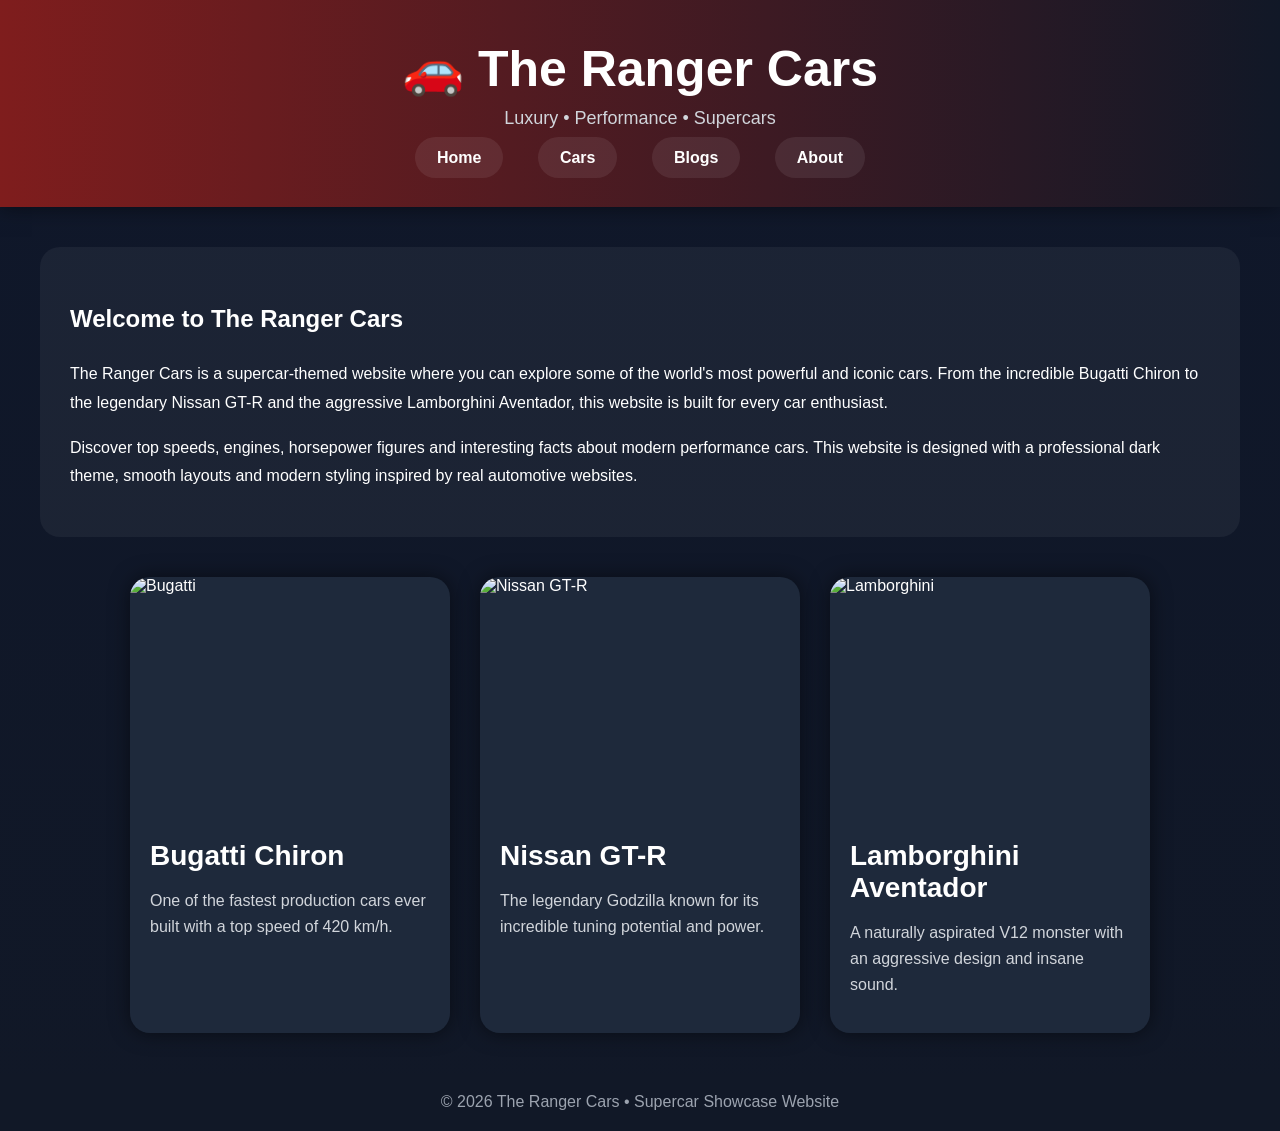
==== index.html @ c6b6e856 "Update index.html" ====
<!DOCTYPE html>
<html>
<head>
  <title>The Ranger Cars</title>
  <link rel="stylesheet" href="style.css">
</head>

<body>

<header>
  <h1>🚗 The Ranger Cars</h1>
  <p>Luxury • Performance • Supercars</p>

  <nav>
    <a href="index.html">Home</a>
    <a href="cars.html">Cars</a>
    <a href="blog.html">Blogs</a>
    <a href="about.html">About</a>
  </nav>
</header>

<section class="content">

  <h2>Welcome to The Ranger Cars</h2>

  <p>
    The Ranger Cars is a supercar-themed website where you can explore some of the
    world's most powerful and iconic cars. From the incredible Bugatti Chiron to the
    legendary Nissan GT-R and the aggressive Lamborghini Aventador, this website is
    built for every car enthusiast.
  </p>

  <p>
    Discover top speeds, engines, horsepower figures and interesting facts about
    modern performance cars. This website is designed with a professional dark theme,
    smooth layouts and modern styling inspired by real automotive websites.
  </p>

</section>

<section class="cars">

  <!-- BUGATTI -->
  <a href="bugatti.html" class="card">
    <img src="https://images.unsplash.com/photo-1544636331-e26879cd4d9b?q=80&w=1200&auto=format&fit=crop" alt="Bugatti">
    
    <div class="card-content">
      <h2>Bugatti Chiron</h2>
      <p>
        One of the fastest production cars ever built with a top speed of 420 km/h.
      </p>
    </div>
  </a>

  <!-- GTR -->
  <a href="gtr.html" class="card">
   <img src="https://images.unsplash.com/photo-1606664515524-ed2f786a0bd6?q=80&w=1200&auto=format&fit=crop" alt="Nissan GT-R">
    
    <div class="card-content">
      <h2>Nissan GT-R</h2>
      <p>
        The legendary Godzilla known for its incredible tuning potential and power.
      </p>
    </div>
  </a>

  <!-- LAMBO -->
  <a href="lamborghini.html" class="card">
    <img src="https://images.unsplash.com/photo-1511919884226-fd3cad34687c?q=80&w=1200&auto=format&fit=crop" alt="Lamborghini">
    
    <div class="card-content">
      <h2>Lamborghini Aventador</h2>
      <p>
        A naturally aspirated V12 monster with an aggressive design and insane sound.
      </p>
    </div>
  </a>

</section>

<footer>
  © 2026 The Ranger Cars • Supercar Showcase Website
</footer>

</body>
</html>
---- style.css ----
body {
  margin: 0;
  font-family: Arial, sans-serif;
  background: linear-gradient(to bottom, #0f172a, #111827);
  color: white;
}

/* HEADER */
header {
  text-align: center;
  padding: 40px 20px;
  background: linear-gradient(90deg, #7f1d1d, #111827);
  box-shadow: 0 0 20px rgba(0,0,0,0.5);
}

header h1 {
  font-size: 50px;
  margin: 0;
}

header p {
  font-size: 18px;
  margin-top: 10px;
  color: #d1d5db;
}

/* NAVBAR */
nav {
  margin-top: 20px;
}

nav a {
  text-decoration: none;
  color: white;
  margin: 0 15px;
  padding: 12px 22px;
  border-radius: 30px;
  background: rgba(255,255,255,0.08);
  backdrop-filter: blur(10px);
  transition: 0.3s;
  font-weight: bold;
}

nav a:hover {
  background: cyan;
  color: black;
  transform: scale(1.08);
}
/* MAIN CONTENT */
.content {
  margin: 40px;
  padding: 30px;
  background: rgba(255,255,255,0.05);
  border-radius: 20px;
  line-height: 1.8;
}

/* CAR SECTION */
.cars {
  display: flex;
  justify-content: center;
  flex-wrap: wrap;
  gap: 30px;
  margin: 40px;
}

/* CARDS */
.card {
  width: 320px;
  background: #1e293b;
  border-radius: 20px;
  overflow: hidden;
  text-decoration: none;
  color: white;
  transition: 0.4s;
  box-shadow: 0 0 20px rgba(0,0,0,0.5);
  display: flex;
  flex-direction: column;
}

.card:hover {
  transform: translateY(-10px) scale(1.02);
  box-shadow: 0 0 30px cyan;
}

.card img {
  width: 100%;
  height: 220px;
  object-fit: cover;
}

.card-content {
  padding: 20px;
}

.card-content h2 {
  font-size: 28px;
  margin-bottom: 10px;
}

.card-content p {
  color: #d1d5db;
  line-height: 1.6;
}.card {
  width: 320px;
  background: #1e293b;
  border-radius: 20px;
  overflow: hidden;
  text-decoration: none;
  color: white;
  transition: 0.4s;
  box-shadow: 0 0 20px rgba(0,0,0,0.5);
  display: flex;
  flex-direction: column;
}

.card:hover {
  transform: translateY(-10px) scale(1.02);
  box-shadow: 0 0 30px cyan;
}

.card img {
  width: 100%;
  height: 220px;
  object-fit: cover;
}

.card-content {
  padding: 20px;
}

.card-content h2 {
  font-size: 28px;
  margin-bottom: 10px;
}

.card-content p {
  color: #d1d5db;
  line-height: 1.6;
}
/* FOOTER */
footer {
  text-align: center;
  padding: 20px;
  margin-top: 40px;
  background: #111827;
  color: #9ca3af;
}
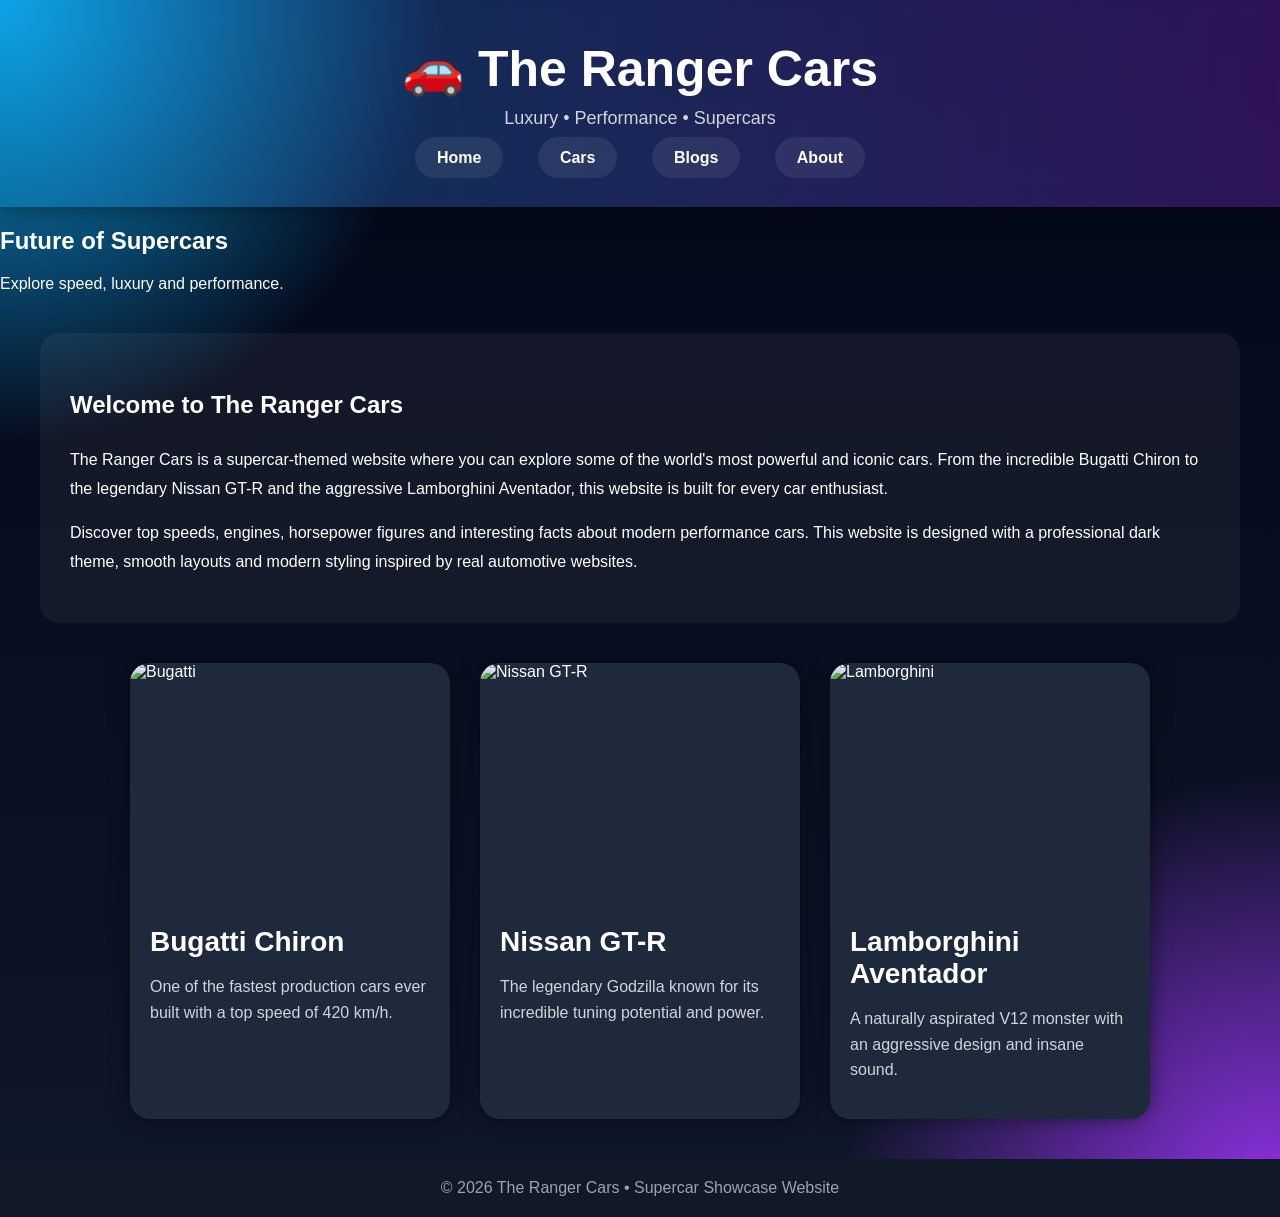
==== commit 491cddff: "Update index.html" ====
--- a/index.html
+++ b/index.html
@@ -18,7 +18,14 @@
     <a href="about.html">About</a>
   </nav>
 </header>
-
+  
+<section class="hero">
+  <h1>Future of Supercars</h1>
+  <p>
+    Explore speed, luxury and performance.
+  </p>
+</section>
+  
 <section class="content">
 
   <h2>Welcome to The Ranger Cars</h2>
--- a/style.css
+++ b/style.css
@@ -1,7 +1,10 @@
 body {
   margin: 0;
   font-family: Arial, sans-serif;
-  background: linear-gradient(to bottom, #0f172a, #111827);
+  background:
+    radial-gradient(circle at top left, #0ea5e9 0%, transparent 25%),
+    radial-gradient(circle at bottom right, #9333ea 0%, transparent 25%),
+    linear-gradient(to bottom, #020617, #0f172a);
   color: white;
 }
 
@@ -9,8 +12,9 @@
 header {
   text-align: center;
   padding: 40px 20px;
-  background: linear-gradient(90deg, #7f1d1d, #111827);
-  box-shadow: 0 0 20px rgba(0,0,0,0.5);
+  background: linear-gradient(90deg, rgba(14,165,233,0.3), rgba(147,51,234,0.3));
+  backdrop-filter: blur(12px);
+  box-shadow: 0 0 25px rgba(0,0,0,0.5);
 }
 
 header h1 {
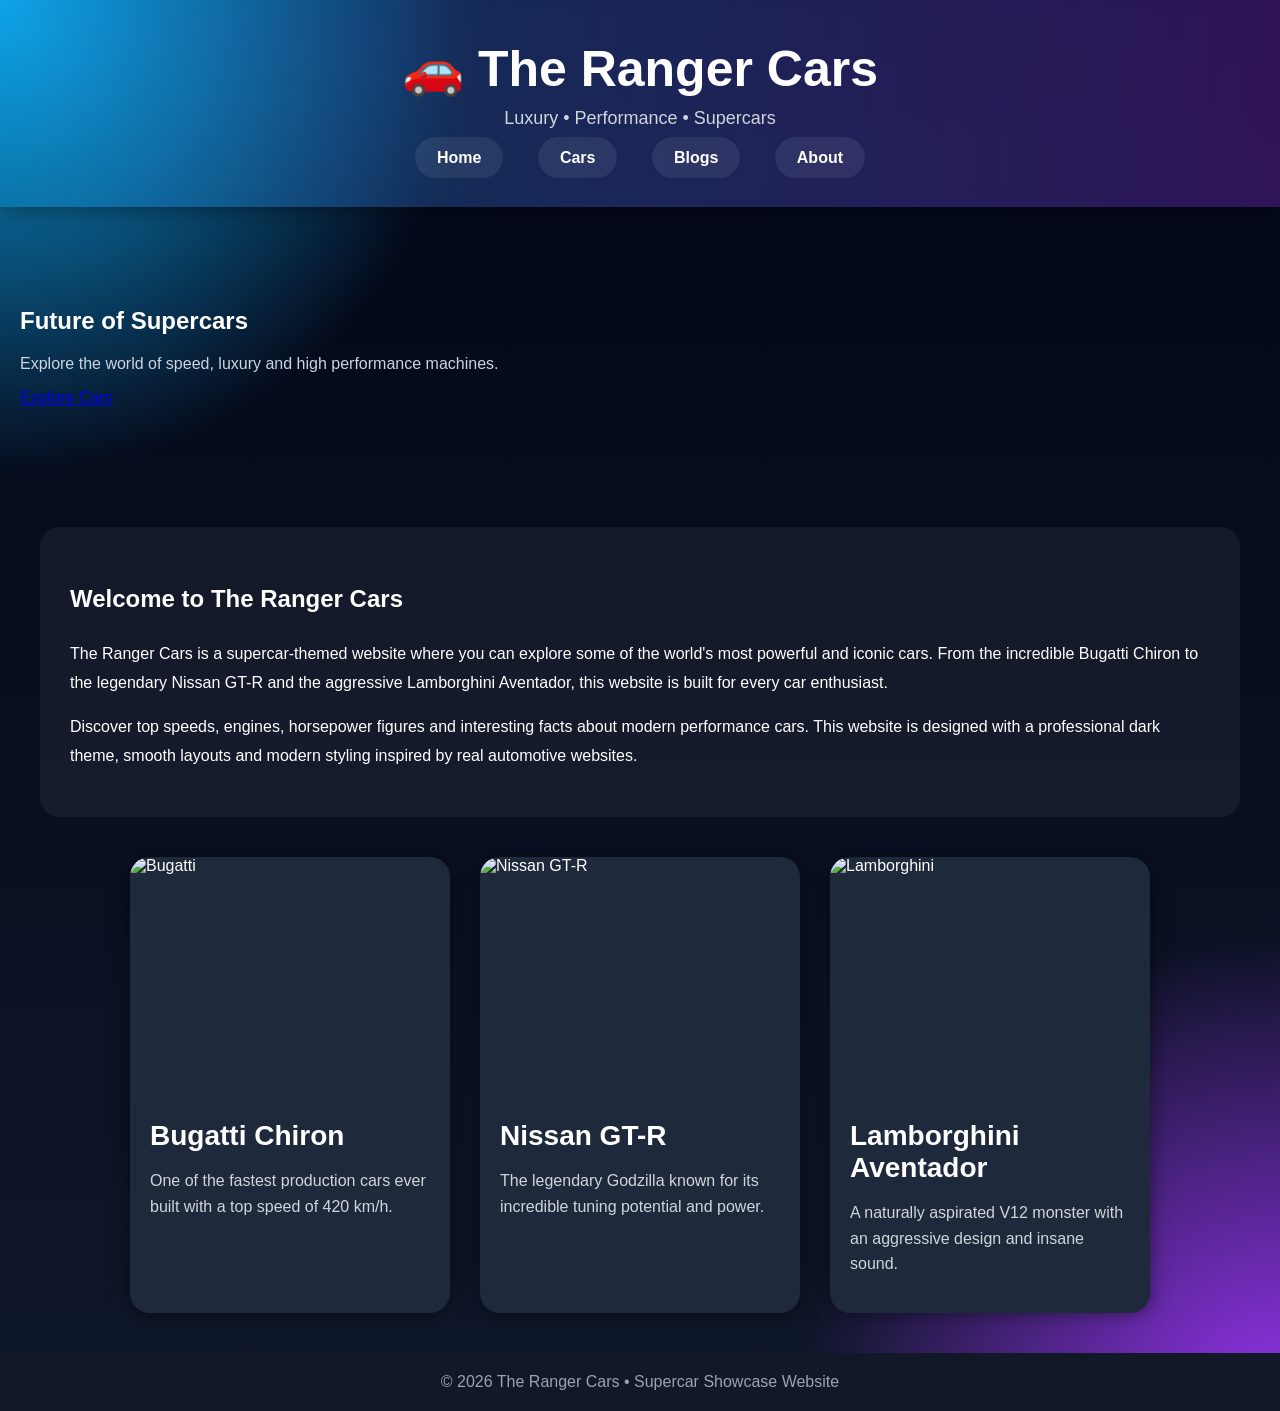
==== commit c24c5b63: "Update index.html" ====
--- a/index.html
+++ b/index.html
@@ -22,8 +22,11 @@
 <section class="hero">
   <h1>Future of Supercars</h1>
   <p>
-    Explore speed, luxury and performance.
+    Explore the world of speed, luxury and high performance machines.
   </p>
+  <a href="cars.html"
+    class="hero-btn">Explore Cars</a>
+  
 </section>
   
 <section class="content">
--- a/style.css
+++ b/style.css
@@ -28,6 +28,18 @@
   color: #d1d5db;
 }
 
+/*HERO SECTION*/
+.hero{
+  text-allign: cener;
+  padding: 80px 20px;
+}
+.hero h1{
+  font size: 60px;
+}
+.hero p {
+  font size: 20px;
+  color: #cbd5e1 ;
+}
 /* NAVBAR */
 nav {
   margin-top: 20px;
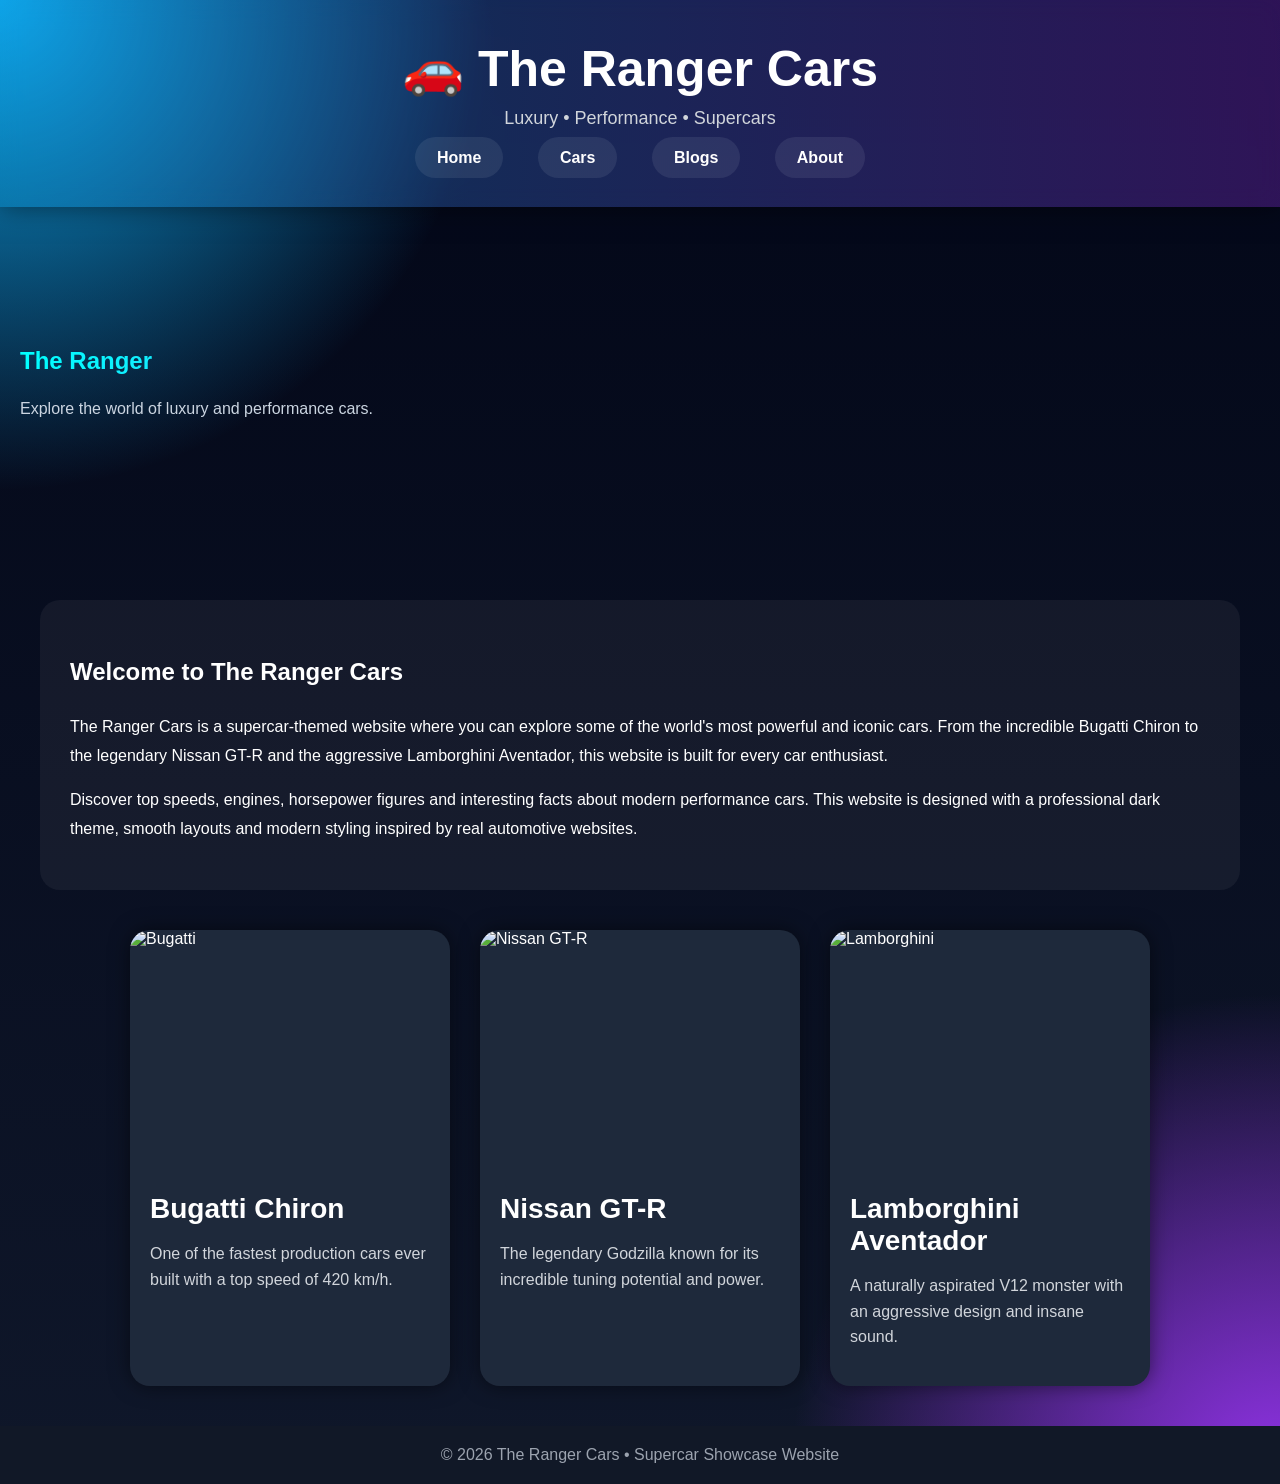
==== commit 0b438313: "Update index.html" ====
--- a/index.html
+++ b/index.html
@@ -20,13 +20,17 @@
 </header>
   
 <section class="hero">
-  <h1>Future of Supercars</h1>
-  <p>
-    Explore the world of speed, luxury and high performance machines.
-  </p>
-  <a href="cars.html"
-    class="hero-btn">Explore Cars</a>
-  
+
+  <div class="hero-overlay">
+
+    <h1>The Ranger</h1>
+
+    <p>
+      Explore the world of luxury and performance cars.
+    </p>
+
+  </div>
+
 </section>
   
 <section class="content">
--- a/style.css
+++ b/style.css
@@ -30,15 +30,40 @@
 
 /*HERO SECTION*/
 .hero{
-  text-allign: cener;
-  padding: 80px 20px;
+  text-allign: center;
+  padding: 120px 20px;
 }
 .hero h1{
-  font size: 60px;
+  font size: 70px;
+  margin-bottom: 20px;
+  background: linear-gradient(to right, cyan, #a855f7);
+  -webkit-background-clip: text;
+  -webkit-text-fill-color: transparent;
 }
+
 .hero p {
-  font size: 20px;
+  font size: 22px;
   color: #cbd5e1 ;
+  max width: 700px
+  margin: auto;
+  line-height: 1.8;
+}
+  /*HERO BUTTON*/
+  .hero-btn {
+    display: inline-block;
+    margin-top: 30px;
+    padding: 14px 28px;
+    border radius: 30px;
+    text decoration: none;
+    color: white;
+    background: linear-gradient(to
+right, cyan, #9333ea):
+transition: 0.3s;
+    font-weight;bolld:;
+  }
+.hero btn:hover{
+  transfor: scale(1.08);
+  box-shadow; 0 0 25px cyan;
 }
 /* NAVBAR */
 nav {
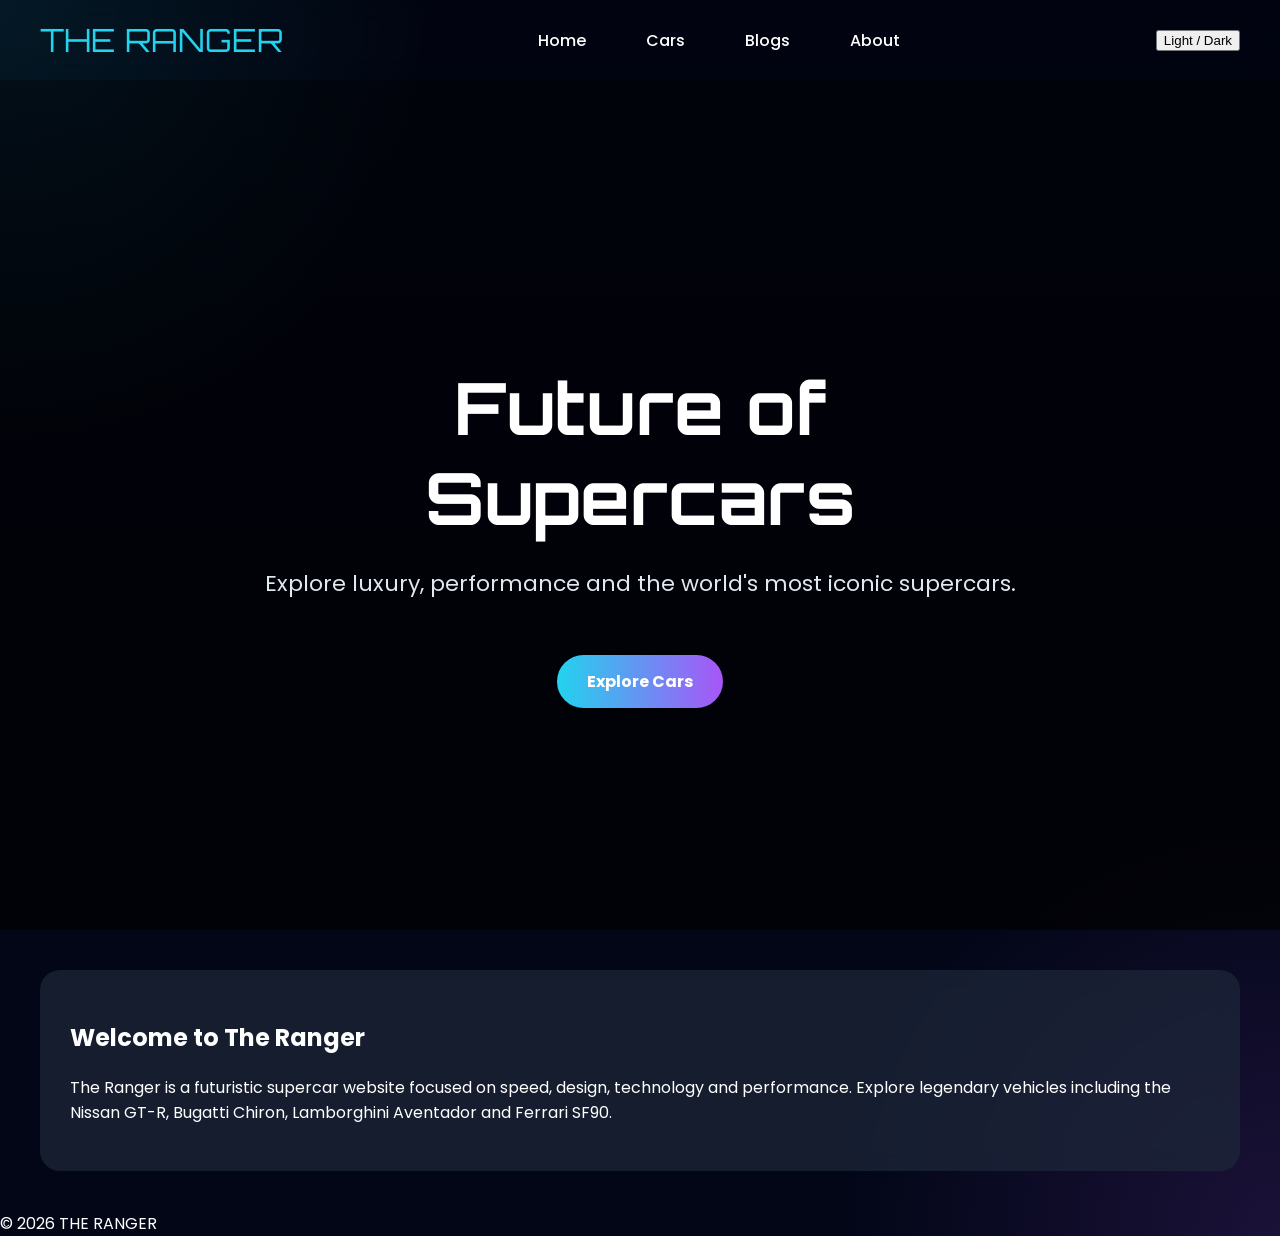
==== commit f078dc58: "Update index.html" ====
--- a/index.html
+++ b/index.html
@@ -1,15 +1,16 @@
 <!DOCTYPE html>
 <html>
+
 <head>
-  <title>The Ranger Cars</title>
+  <title>The Ranger</title>
   <link rel="stylesheet" href="style.css">
 </head>
 
 <body>
 
 <header>
-  <h1>🚗 The Ranger Cars</h1>
-  <p>Luxury • Performance • Supercars</p>
+
+  <div class="logo">THE RANGER</div>
 
   <nav>
     <a href="index.html">Home</a>
@@ -17,84 +18,52 @@
     <a href="blog.html">Blogs</a>
     <a href="about.html">About</a>
   </nav>
+
+  <button class="theme-btn" onclick="toggleTheme()">
+    Light / Dark
+  </button>
+
 </header>
-  
+
 <section class="hero">
 
-  <div class="hero-overlay">
+  <div class="hero-content">
 
-    <h1>The Ranger</h1>
+    <h1>Future of Supercars</h1>
 
     <p>
-      Explore the world of luxury and performance cars.
+      Explore luxury, performance and the world's most iconic supercars.
     </p>
+
+    <a href="cars.html" class="hero-btn">
+      Explore Cars
+    </a>
 
   </div>
 
 </section>
-  
+
 <section class="content">
 
-  <h2>Welcome to The Ranger Cars</h2>
+  <h2>Welcome to The Ranger</h2>
 
   <p>
-    The Ranger Cars is a supercar-themed website where you can explore some of the
-    world's most powerful and iconic cars. From the incredible Bugatti Chiron to the
-    legendary Nissan GT-R and the aggressive Lamborghini Aventador, this website is
-    built for every car enthusiast.
-  </p>
-
-  <p>
-    Discover top speeds, engines, horsepower figures and interesting facts about
-    modern performance cars. This website is designed with a professional dark theme,
-    smooth layouts and modern styling inspired by real automotive websites.
+    The Ranger is a futuristic supercar website focused on speed, design,
+    technology and performance. Explore legendary vehicles including the
+    Nissan GT-R, Bugatti Chiron, Lamborghini Aventador and Ferrari SF90.
   </p>
 
 </section>
 
-<section class="cars">
+<footer>
+  © 2026 THE RANGER
+</footer>
 
-  <!-- BUGATTI -->
-  <a href="bugatti.html" class="card">
-    <img src="https://images.unsplash.com/photo-1544636331-e26879cd4d9b?q=80&w=1200&auto=format&fit=crop" alt="Bugatti">
-    
-    <div class="card-content">
-      <h2>Bugatti Chiron</h2>
-      <p>
-        One of the fastest production cars ever built with a top speed of 420 km/h.
-      </p>
-    </div>
-  </a>
-
-  <!-- GTR -->
-  <a href="gtr.html" class="card">
-   <img src="https://images.unsplash.com/photo-1606664515524-ed2f786a0bd6?q=80&w=1200&auto=format&fit=crop" alt="Nissan GT-R">
-    
-    <div class="card-content">
-      <h2>Nissan GT-R</h2>
-      <p>
-        The legendary Godzilla known for its incredible tuning potential and power.
-      </p>
-    </div>
-  </a>
-
-  <!-- LAMBO -->
-  <a href="lamborghini.html" class="card">
-    <img src="https://images.unsplash.com/photo-1511919884226-fd3cad34687c?q=80&w=1200&auto=format&fit=crop" alt="Lamborghini">
-    
-    <div class="card-content">
-      <h2>Lamborghini Aventador</h2>
-      <p>
-        A naturally aspirated V12 monster with an aggressive design and insane sound.
-      </p>
-    </div>
-  </a>
-
-</section>
-
-<footer>
-  © 2026 The Ranger Cars • Supercar Showcase Website
-</footer>
+<script>
+function toggleTheme(){
+  document.body.classList.toggle("light-mode");
+}
+</script>
 
 </body>
 </html>
--- a/style.css
+++ b/style.css
@@ -1,189 +1,216 @@
-body {
-  margin: 0;
-  font-family: Arial, sans-serif;
+@import url('https://fonts.googleapis.com/css2?family=Orbitron:wght@500;700&family=Poppins:wght@300;400;500;600&display=swap');
+
+:root{
+  --bg: #020617;
+  --card: rgba(30,41,59,0.7);
+  --text: white;
+  --accent: #22d3ee;
+  --secondary: #a855f7;
+}
+
+.light-mode{
+  --bg: #f1f5f9;
+  --card: rgba(255,255,255,0.85);
+  --text: #111827;
+  --accent: #2563eb;
+  --secondary: #7c3aed;
+}
+
+body{
+  margin:0;
+  font-family:'Poppins',sans-serif;
   background:
-    radial-gradient(circle at top left, #0ea5e9 0%, transparent 25%),
-    radial-gradient(circle at bottom right, #9333ea 0%, transparent 25%),
-    linear-gradient(to bottom, #020617, #0f172a);
-  color: white;
+    radial-gradient(circle at top left, rgba(34,211,238,0.15), transparent 25%),
+    radial-gradient(circle at bottom right, rgba(168,85,247,0.15), transparent 25%),
+    var(--bg);
+  color:var(--text);
+  transition:0.4s;
 }
 
 /* HEADER */
-header {
-  text-align: center;
-  padding: 40px 20px;
-  background: linear-gradient(90deg, rgba(14,165,233,0.3), rgba(147,51,234,0.3));
-  backdrop-filter: blur(12px);
-  box-shadow: 0 0 25px rgba(0,0,0,0.5);
-}
-
-header h1 {
-  font-size: 50px;
-  margin: 0;
-}
-
-header p {
-  font-size: 18px;
-  margin-top: 10px;
-  color: #d1d5db;
-}
-
-/*HERO SECTION*/
+header{
+  display:flex;
+  justify-content:space-between;
+  align-items:center;
+  padding:20px 40px;
+  position:sticky;
+  top:0;
+  backdrop-filter:blur(12px);
+  background:rgba(0,0,0,0.3);
+  z-index:1000;
+}
+
+.logo{
+  font-family:'Orbitron',sans-serif;
+  font-size:32px;
+  color:var(--accent);
+}
+
+/* NAVBAR */
+nav a{
+  text-decoration:none;
+  color:var(--text);
+  margin:0 10px;
+  padding:10px 18px;
+  border-radius:25px;
+  transition:0.3s;
+  font-weight:500;
+}
+
+nav a:hover{
+  background:var(--accent);
+  color:black;
+}
+
+/* HERO SECTION */
 .hero{
-  text-allign: center;
-  padding: 120px 20px;
-}
+  height:90vh;
+  background-image:
+    linear-gradient(rgba(0,0,0,0.55), rgba(0,0,0,0.7)),
+    url('https://images.unsplash.com/photo-1492144534655-ae79c964c9d7?q=80&w=1600&auto=format&fit=crop');
+  background-size:cover;
+  background-position:center;
+  display:flex;
+  justify-content:center;
+  align-items:center;
+  text-align:center;
+  padding:20px;
+}
+
+.hero-content{
+  max-width:800px;
+}
+
 .hero h1{
-  font size: 70px;
-  margin-bottom: 20px;
-  background: linear-gradient(to right, cyan, #a855f7);
-  -webkit-background-clip: text;
-  -webkit-text-fill-color: transparent;
-}
-
-.hero p {
-  font size: 22px;
-  color: #cbd5e1 ;
-  max width: 700px
-  margin: auto;
-  line-height: 1.8;
-}
-  /*HERO BUTTON*/
-  .hero-btn {
-    display: inline-block;
-    margin-top: 30px;
-    padding: 14px 28px;
-    border radius: 30px;
-    text decoration: none;
-    color: white;
-    background: linear-gradient(to
-right, cyan, #9333ea):
-transition: 0.3s;
-    font-weight;bolld:;
-  }
-.hero btn:hover{
-  transfor: scale(1.08);
-  box-shadow; 0 0 25px cyan;
-}
-/* NAVBAR */
-nav {
-  margin-top: 20px;
-}
-
-nav a {
-  text-decoration: none;
-  color: white;
-  margin: 0 15px;
-  padding: 12px 22px;
-  border-radius: 30px;
-  background: rgba(255,255,255,0.08);
-  backdrop-filter: blur(10px);
-  transition: 0.3s;
-  font-weight: bold;
-}
-
-nav a:hover {
-  background: cyan;
-  color: black;
-  transform: scale(1.08);
-}
-/* MAIN CONTENT */
-.content {
-  margin: 40px;
-  padding: 30px;
-  background: rgba(255,255,255,0.05);
-  border-radius: 20px;
-  line-height: 1.8;
-}
-
-/* CAR SECTION */
-.cars {
-  display: flex;
-  justify-content: center;
-  flex-wrap: wrap;
-  gap: 30px;
-  margin: 40px;
-}
-
-/* CARDS */
-.card {
-  width: 320px;
-  background: #1e293b;
-  border-radius: 20px;
-  overflow: hidden;
-  text-decoration: none;
-  color: white;
-  transition: 0.4s;
-  box-shadow: 0 0 20px rgba(0,0,0,0.5);
-  display: flex;
-  flex-direction: column;
-}
-
-.card:hover {
-  transform: translateY(-10px) scale(1.02);
-  box-shadow: 0 0 30px cyan;
-}
-
-.card img {
-  width: 100%;
-  height: 220px;
-  object-fit: cover;
-}
-
-.card-content {
-  padding: 20px;
-}
-
-.card-content h2 {
-  font-size: 28px;
-  margin-bottom: 10px;
-}
-
-.card-content p {
-  color: #d1d5db;
-  line-height: 1.6;
-}.card {
-  width: 320px;
-  background: #1e293b;
-  border-radius: 20px;
-  overflow: hidden;
-  text-decoration: none;
-  color: white;
-  transition: 0.4s;
-  box-shadow: 0 0 20px rgba(0,0,0,0.5);
-  display: flex;
-  flex-direction: column;
-}
-
-.card:hover {
-  transform: translateY(-10px) scale(1.02);
-  box-shadow: 0 0 30px cyan;
-}
-
-.card img {
-  width: 100%;
-  height: 220px;
-  object-fit: cover;
-}
-
-.card-content {
-  padding: 20px;
-}
-
-.card-content h2 {
-  font-size: 28px;
-  margin-bottom: 10px;
-}
-
-.card-content p {
-  color: #d1d5db;
-  line-height: 1.6;
-}
-/* FOOTER */
-footer {
-  text-align: center;
-  padding: 20px;
-  margin-top: 40px;
-  background: #111827;
-  color: #9ca3af;
-}
+  font-size:72px;
+  margin-bottom:20px;
+  font-family:'Orbitron',sans-serif;
+}
+
+.hero p{
+  font-size:22px;
+  line-height:1.8;
+  color:#e2e8f0;
+}
+
+.hero-btn{
+  display:inline-block;
+  margin-top:30px;
+  padding:14px 30px;
+  border-radius:30px;
+  background:linear-gradient(to right,var(--accent),var(--secondary));
+  color:white;
+  text-decoration:none;
+  font-weight:bold;
+  transition:0.3s;
+}
+
+.hero-btn:hover{
+  transform:scale(1.08);
+  box-shadow:0 0 25px var(--accent);
+}
+
+/* SECTION */
+.section-title{
+  text-align:center;
+  font-size:40px;
+  margin-top:70px;
+  font-family:'Orbitron',sans-serif;
+}
+
+/* CARS */
+.cars{
+  display:flex;
+  justify-content:center;
+  flex-wrap:wrap;
+  gap:30px;
+  padding:40px;
+}
+
+.card{
+  width:320px;
+  background:var(--card);
+  border-radius:20px;
+  overflow:hidden;
+  text-decoration:none;
+  color:var(--text);
+  backdrop-filter:blur(12px);
+  border:1px solid rgba(255,255,255,0.08);
+  transition:0.4s;
+}
+
+.card:hover{
+  transform:translateY(-10px);
+  box-shadow:0 0 25px var(--accent);
+}
+
+.card img{
+  width:100%;
+  height:220px;
+  object-fit:cover;
+}
+
+.card-content{
+  padding:20px;
+}
+
+.card-content h2{
+  margin-top:0;
+  font-size:28px;
+}
+
+.card-content p{
+  color:#cbd5e1;
+  line-height:1.7;
+}
+
+/* CONTENT */
+.content{
+  margin:40px;
+  padding:30px;
+  background:var(--card);
+  border-radius:20px;
+  backdrop-filter:blur(12px);
+}
+
+/* BUTTON */
+#theme-toggle{
+  padding:10px 16px;
+  border:none;
+  border-radius:20px;
+  cursor:pointer;
+  font-weight:bold;
+  background:var(--accent);
+}
+
+/* MOBILE */
+@media(max-width:768px){
+
+  header{
+    flex-direction:column;
+    gap:20px;
+  }
+
+  .hero h1{
+    font-size:42px;
+  }
+
+  .hero p{
+    font-size:18px;
+  }
+
+  nav{
+    display:flex;
+    flex-wrap:wrap;
+    justify-content:center;
+  }
+
+  .cars{
+    padding:20px;
+  }
+
+  .card{
+    width:100%;
+    max-width:350px;
+  }
+}
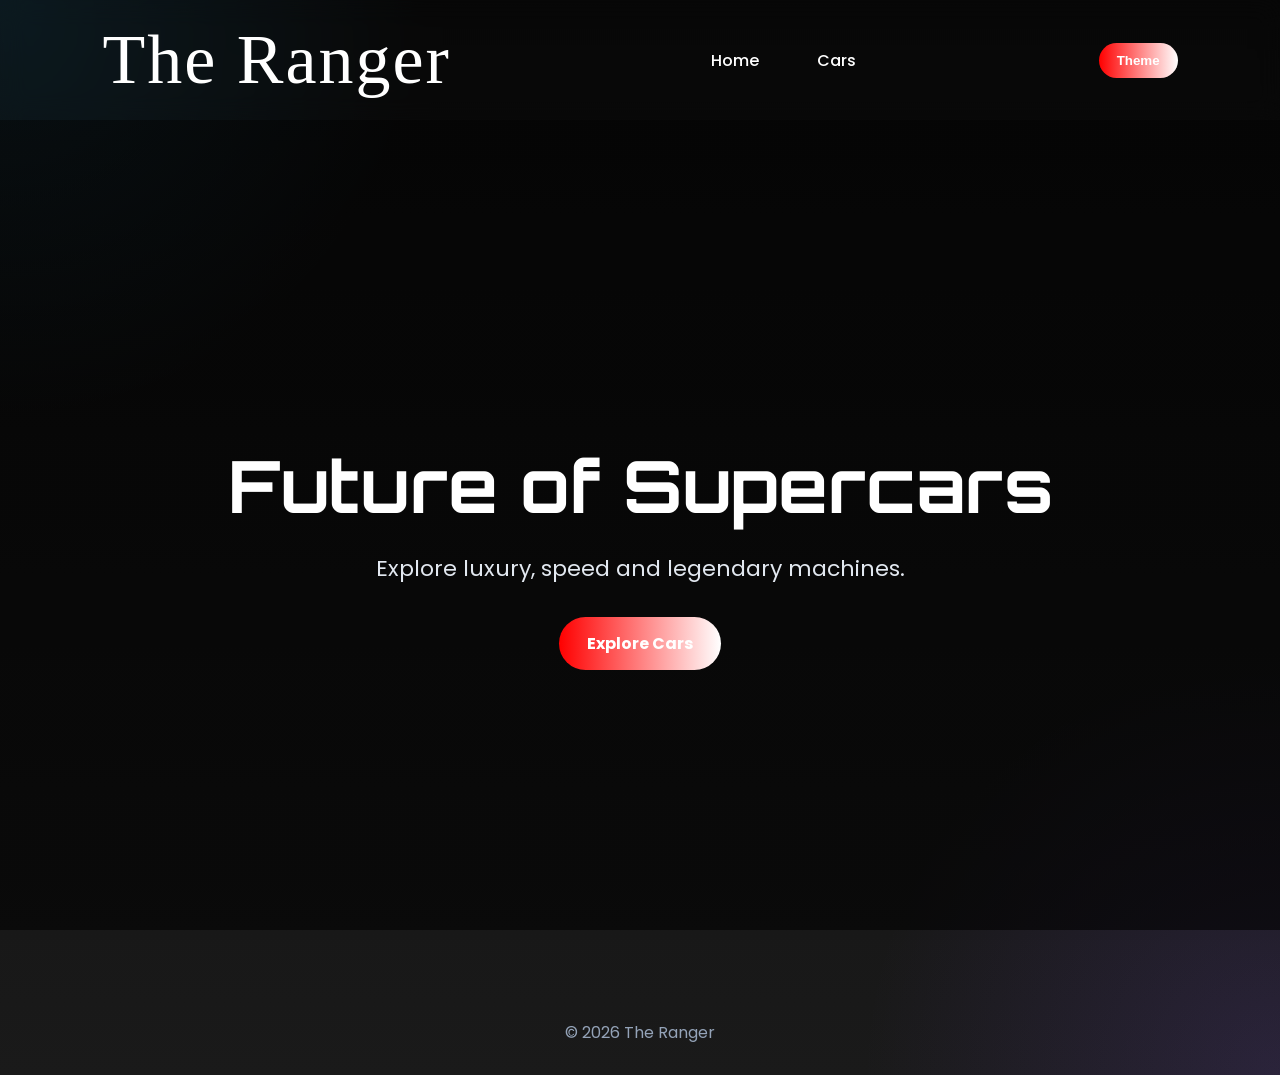
==== commit 872f8d6e: "Update index.html" ====
--- a/index.html
+++ b/index.html
@@ -1,69 +1,30 @@
 <!DOCTYPE html>
 <html>
-
 <head>
   <title>The Ranger</title>
   <link rel="stylesheet" href="style.css">
 </head>
-
 <body>
 
 <header>
-
-  <div class="logo">THE RANGER</div>
-
+  <div class="logo">The Ranger</div>
   <nav>
     <a href="index.html">Home</a>
     <a href="cars.html">Cars</a>
-    <a href="blog.html">Blogs</a>
-    <a href="about.html">About</a>
   </nav>
-
-  <button class="theme-btn" onclick="toggleTheme()">
-    Light / Dark
-  </button>
-
+  <button class="theme-btn" onclick="toggleTheme()">Theme</button>
 </header>
 
 <section class="hero">
-
   <div class="hero-content">
-
     <h1>Future of Supercars</h1>
-
-    <p>
-      Explore luxury, performance and the world's most iconic supercars.
-    </p>
-
-    <a href="cars.html" class="hero-btn">
-      Explore Cars
-    </a>
-
+    <p>Explore luxury, speed and legendary machines.</p>
+    <a href="cars.html" class="hero-btn">Explore Cars</a>
   </div>
-
 </section>
 
-<section class="content">
+<footer>© 2026 The Ranger</footer>
 
-  <h2>Welcome to The Ranger</h2>
-
-  <p>
-    The Ranger is a futuristic supercar website focused on speed, design,
-    technology and performance. Explore legendary vehicles including the
-    Nissan GT-R, Bugatti Chiron, Lamborghini Aventador and Ferrari SF90.
-  </p>
-
-</section>
-
-<footer>
-  © 2026 THE RANGER
-</footer>
-
-<script>
-function toggleTheme(){
-  document.body.classList.toggle("light-mode");
-}
-</script>
-
+<script src="script.js"></script>
 </body>
 </html>
--- a/style.css
+++ b/style.css
@@ -1,58 +1,65 @@
 @import url('https://fonts.googleapis.com/css2?family=Orbitron:wght@500;700&family=Poppins:wght@300;400;500;600&display=swap');
 
 :root{
-  --bg: #020617;
-  --card: rgba(30,41,59,0.7);
-  --text: white;
-  --accent: #22d3ee;
-  --secondary: #a855f7;
-}
-
+  --bg:#0b0b0b;
+  --bg2:#1a1a1a;
+  --card:#111;
+  --text:#ffffff;
+  --accent:#ff0000;
+  --accent2:#ffffff;
+}
+
+/* LIGHT MODE */
 .light-mode{
-  --bg: #f1f5f9;
-  --card: rgba(255,255,255,0.85);
-  --text: #111827;
-  --accent: #2563eb;
-  --secondary: #7c3aed;
+  --bg:#ffffff;
+  --bg2:#eaf2ff;
+  --card:#ffffff;
+  --text:#000000;
+  --accent:#2563eb;
+  --accent2:#ffffff;
+}
+*{
+  box-sizing:border-box;
 }
 
 body{
   margin:0;
   font-family:'Poppins',sans-serif;
   background:
-    radial-gradient(circle at top left, rgba(34,211,238,0.15), transparent 25%),
-    radial-gradient(circle at bottom right, rgba(168,85,247,0.15), transparent 25%),
-    var(--bg);
+  radial-gradient(circle at top left, rgba(56,189,248,0.15), transparent 25%),
+  radial-gradient(circle at bottom right, rgba(139,92,246,0.15), transparent 25%),
+  linear-gradient(to bottom,var(--bg),var(--bg2));
   color:var(--text);
   transition:0.4s;
 }
 
-/* HEADER */
+/* NAVBAR */
+
 header{
   display:flex;
   justify-content:space-between;
   align-items:center;
-  padding:20px 40px;
+  padding:20px 8%;
   position:sticky;
   top:0;
+  background:rgba(0,0,0,0.3);
   backdrop-filter:blur(12px);
-  background:rgba(0,0,0,0.3);
   z-index:1000;
 }
 
 .logo{
-  font-family:'Orbitron',sans-serif;
-  font-size:32px;
-  color:var(--accent);
-}
-
-/* NAVBAR */
+  font-family:'Brush Script MT', cursive;
+  font-size:70px;
+  color:white;
+  letter-spacing:2px;
+}
+
 nav a{
   text-decoration:none;
-  color:var(--text);
-  margin:0 10px;
+  color:white;
+  margin-left:18px;
   padding:10px 18px;
-  border-radius:25px;
+  border-radius:30px;
   transition:0.3s;
   font-weight:500;
 }
@@ -63,13 +70,10 @@
 }
 
 /* HERO SECTION */
+
 .hero{
+  position:relative;
   height:90vh;
-  background-image:
-    linear-gradient(rgba(0,0,0,0.55), rgba(0,0,0,0.7)),
-    url('https://images.unsplash.com/photo-1492144534655-ae79c964c9d7?q=80&w=1600&auto=format&fit=crop');
-  background-size:cover;
-  background-position:center;
   display:flex;
   justify-content:center;
   align-items:center;
@@ -77,32 +81,43 @@
   padding:20px;
 }
 
-.hero-content{
-  max-width:800px;
-}
-
-.hero h1{
+.hero::before{
+  content:'';
+  position:absolute;
+  inset:0;
+  background-image:
+  linear-gradient(rgba(0,0,0,0.6),rgba(0,0,0,0.6)),
+  url('https://images.unsplash.com/photo-1494905998402-395d579af36f?q=80&w=1600&auto=format&fit=crop');
+  background-size:cover;
+  background-position:center;
+  z-index:-1;
+}
+
+.hero-content h1{
   font-size:72px;
   margin-bottom:20px;
   font-family:'Orbitron',sans-serif;
-}
-
-.hero p{
+  color:white;
+}
+
+.hero-content p{
   font-size:22px;
-  line-height:1.8;
+  max-width:700px;
+  margin:auto;
   color:#e2e8f0;
+  line-height:1.7;
 }
 
 .hero-btn{
   display:inline-block;
   margin-top:30px;
-  padding:14px 30px;
+  padding:14px 28px;
   border-radius:30px;
-  background:linear-gradient(to right,var(--accent),var(--secondary));
-  color:white;
   text-decoration:none;
+  color:white;
+  background:linear-gradient(to right,var(--accent),var(--accent2));
+  transition:0.3s;
   font-weight:bold;
-  transition:0.3s;
 }
 
 .hero-btn:hover{
@@ -110,38 +125,39 @@
   box-shadow:0 0 25px var(--accent);
 }
 
-/* SECTION */
-.section-title{
-  text-align:center;
-  font-size:40px;
-  margin-top:70px;
-  font-family:'Orbitron',sans-serif;
-}
-
-/* CARS */
+/* CONTENT */
+
+.content{
+  margin:50px auto;
+  width:90%;
+  max-width:1200px;
+  line-height:1.9;
+}
+
+/* CAR SECTION */
+
 .cars{
   display:flex;
+  flex-wrap:wrap;
   justify-content:center;
-  flex-wrap:wrap;
   gap:30px;
-  padding:40px;
+  margin-top:40px;
 }
 
 .card{
   width:320px;
-  background:var(--card);
+  background:rgba(255,255,255,0.05);
+  border:1px solid rgba(255,255,255,0.08);
+  backdrop-filter:blur(10px);
   border-radius:20px;
   overflow:hidden;
   text-decoration:none;
-  color:var(--text);
-  backdrop-filter:blur(12px);
-  border:1px solid rgba(255,255,255,0.08);
+  color:white;
   transition:0.4s;
 }
 
 .card:hover{
-  transform:translateY(-10px);
-  box-shadow:0 0 25px var(--accent);
+  transform:translateY(-8px);
 }
 
 .card img{
@@ -164,53 +180,58 @@
   line-height:1.7;
 }
 
-/* CONTENT */
-.content{
-  margin:40px;
+/* ABOUT */
+
+.about-box{
+  background:rgba(255,255,255,0.05);
   padding:30px;
-  background:var(--card);
   border-radius:20px;
-  backdrop-filter:blur(12px);
+}
+
+/* FOOTER */
+
+footer{
+  text-align:center;
+  padding:30px;
+  margin-top:60px;
+  color:#94a3b8;
 }
 
 /* BUTTON */
-#theme-toggle{
-  padding:10px 16px;
+
+.theme-btn{
   border:none;
-  border-radius:20px;
+  padding:10px 18px;
+  border-radius:30px;
   cursor:pointer;
+  background:linear-gradient(to right,var(--accent),var(--accent2));
+  color:white;
   font-weight:bold;
-  background:var(--accent);
 }
 
 /* MOBILE */
-@media(max-width:768px){
-
-  header{
-    flex-direction:column;
-    gap:20px;
-  }
-
-  .hero h1{
-    font-size:42px;
-  }
-
-  .hero p{
-    font-size:18px;
-  }
-
-  nav{
-    display:flex;
-    flex-wrap:wrap;
-    justify-content:center;
-  }
-
-  .cars{
-    padding:20px;
-  }
-
-  .card{
-    width:100%;
-    max-width:350px;
-  }
-}
+
+@media (max-width:768px){
+
+header{
+  flex-direction:column;
+  gap:20px;
+}
+
+.hero-content h1{
+  font-size:46px;
+}
+
+.hero-content p{
+  font-size:18px;
+}
+
+nav{
+  display:flex;
+  flex-wrap:wrap;
+  justify-content:center;
+}
+
+nav a{
+  margin:6px;
+}
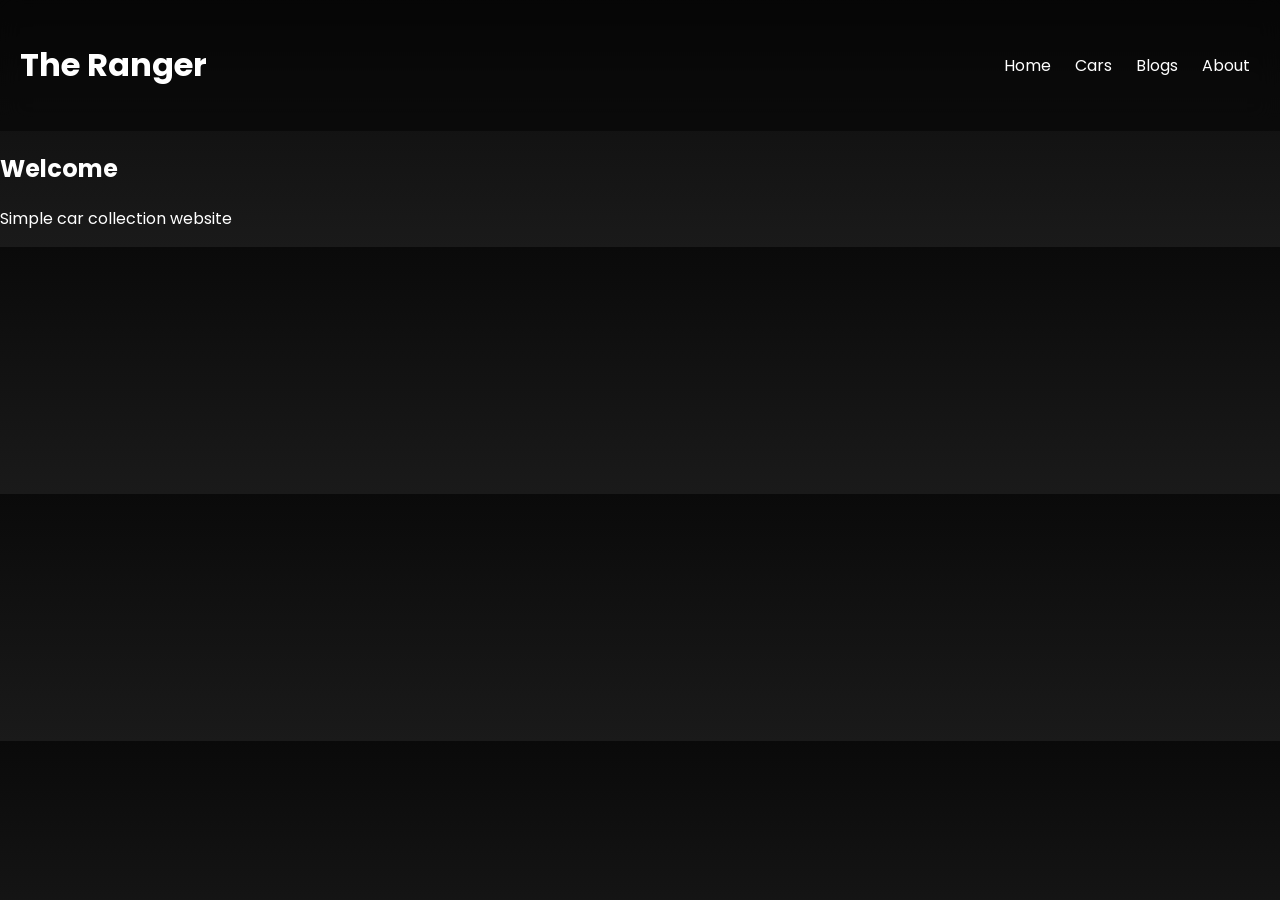
==== commit 621ab0ff: "Update index.html" ====
--- a/index.html
+++ b/index.html
@@ -4,27 +4,24 @@
   <title>The Ranger</title>
   <link rel="stylesheet" href="style.css">
 </head>
+
 <body>
 
 <header>
-  <div class="logo">The Ranger</div>
+  <h1>The Ranger</h1>
+
   <nav>
     <a href="index.html">Home</a>
     <a href="cars.html">Cars</a>
+    <a href="blog.html">Blogs</a>
+    <a href="about.html">About</a>
   </nav>
-  <button class="theme-btn" onclick="toggleTheme()">Theme</button>
 </header>
 
-<section class="hero">
-  <div class="hero-content">
-    <h1>Future of Supercars</h1>
-    <p>Explore luxury, speed and legendary machines.</p>
-    <a href="cars.html" class="hero-btn">Explore Cars</a>
-  </div>
+<section class="content">
+  <h2>Welcome</h2>
+  <p>Simple car collection website</p>
 </section>
 
-<footer>© 2026 The Ranger</footer>
-
-<script src="script.js"></script>
 </body>
 </html>
--- a/style.css
+++ b/style.css
@@ -1,237 +1,138 @@
-@import url('https://fonts.googleapis.com/css2?family=Orbitron:wght@500;700&family=Poppins:wght@300;400;500;600&display=swap');
+@import url('https://fonts.googleapis.com/css2?family=Orbitron:wght@500;700&family=Poppins:wght@300;400;600&display=swap');
 
 :root{
-  --bg:#0b0b0b;
+  --bg:#0a0a0a;
   --bg2:#1a1a1a;
   --card:#111;
-  --text:#ffffff;
+  --text:#fff;
   --accent:#ff0000;
-  --accent2:#ffffff;
 }
 
-/* LIGHT MODE */
 .light-mode{
   --bg:#ffffff;
   --bg2:#eaf2ff;
   --card:#ffffff;
-  --text:#000000;
+  --text:#000;
   --accent:#2563eb;
-  --accent2:#ffffff;
-}
-*{
-  box-sizing:border-box;
 }
 
 body{
   margin:0;
-  font-family:'Poppins',sans-serif;
-  background:
-  radial-gradient(circle at top left, rgba(56,189,248,0.15), transparent 25%),
-  radial-gradient(circle at bottom right, rgba(139,92,246,0.15), transparent 25%),
-  linear-gradient(to bottom,var(--bg),var(--bg2));
+  font-family:Poppins;
+  background:linear-gradient(var(--bg),var(--bg2));
   color:var(--text);
   transition:0.4s;
 }
 
-/* NAVBAR */
-
+/* HEADER */
 header{
   display:flex;
   justify-content:space-between;
   align-items:center;
-  padding:20px 8%;
+  padding:20px;
   position:sticky;
   top:0;
-  background:rgba(0,0,0,0.3);
   backdrop-filter:blur(12px);
-  z-index:1000;
+  background:rgba(0,0,0,0.4);
 }
 
 .logo{
-  font-family:'Brush Script MT', cursive;
-  font-size:70px;
-  color:white;
-  letter-spacing:2px;
+  font-family:Orbitron;
+  font-size:50px;
+  color:var(--text);
 }
 
 nav a{
+  color:var(--text);
+  margin:10px;
   text-decoration:none;
-  color:white;
-  margin-left:18px;
-  padding:10px 18px;
-  border-radius:30px;
-  transition:0.3s;
-  font-weight:500;
 }
 
 nav a:hover{
-  background:var(--accent);
-  color:black;
+  color:var(--accent);
 }
 
-/* HERO SECTION */
-
+/* HERO */
 .hero{
-  position:relative;
   height:90vh;
   display:flex;
   justify-content:center;
   align-items:center;
   text-align:center;
-  padding:20px;
+  background:url('https://images.unsplash.com/photo-1494905998402-395d579af36f') center/cover;
+  position:relative;
 }
 
 .hero::before{
   content:'';
   position:absolute;
   inset:0;
-  background-image:
-  linear-gradient(rgba(0,0,0,0.6),rgba(0,0,0,0.6)),
-  url('https://images.unsplash.com/photo-1494905998402-395d579af36f?q=80&w=1600&auto=format&fit=crop');
-  background-size:cover;
-  background-position:center;
-  z-index:-1;
+  background:rgba(0,0,0,0.6);
 }
 
-.hero-content h1{
-  font-size:72px;
-  margin-bottom:20px;
-  font-family:'Orbitron',sans-serif;
-  color:white;
+.hero-content{
+  position:relative;
 }
 
-.hero-content p{
-  font-size:22px;
-  max-width:700px;
-  margin:auto;
-  color:#e2e8f0;
-  line-height:1.7;
+.hero h1{
+  font-size:60px;
+  font-family:Orbitron;
 }
 
 .hero-btn{
-  display:inline-block;
-  margin-top:30px;
-  padding:14px 28px;
+  padding:12px 25px;
+  background:var(--accent);
+  color:#fff;
   border-radius:30px;
   text-decoration:none;
-  color:white;
-  background:linear-gradient(to right,var(--accent),var(--accent2));
-  transition:0.3s;
-  font-weight:bold;
 }
 
-.hero-btn:hover{
-  transform:scale(1.08);
-  box-shadow:0 0 25px var(--accent);
-}
-
-/* CONTENT */
-
-.content{
-  margin:50px auto;
-  width:90%;
-  max-width:1200px;
-  line-height:1.9;
-}
-
-/* CAR SECTION */
-
+/* CARS */
 .cars{
   display:flex;
   flex-wrap:wrap;
   justify-content:center;
-  gap:30px;
-  margin-top:40px;
+  gap:20px;
+  padding:40px;
 }
 
 .card{
-  width:320px;
-  background:rgba(255,255,255,0.05);
-  border:1px solid rgba(255,255,255,0.08);
-  backdrop-filter:blur(10px);
-  border-radius:20px;
+  width:250px;
+  background:var(--card);
+  border-radius:15px;
   overflow:hidden;
-  text-decoration:none;
-  color:white;
-  transition:0.4s;
+  cursor:pointer;
+  transition:0.3s;
 }
 
 .card:hover{
-  transform:translateY(-8px);
+  transform:scale(1.05);
 }
 
 .card img{
   width:100%;
-  height:220px;
+  height:160px;
   object-fit:cover;
 }
 
-.card-content{
-  padding:20px;
-}
-
-.card-content h2{
-  margin-top:0;
-  font-size:28px;
-}
-
-.card-content p{
-  color:#cbd5e1;
-  line-height:1.7;
-}
-
-/* ABOUT */
-
-.about-box{
+/* INFO BOX */
+.info-box{
+  padding:30px;
+  text-align:center;
   background:rgba(255,255,255,0.05);
-  padding:30px;
+  margin:30px;
   border-radius:20px;
 }
 
-/* FOOTER */
+.theme-btn{
+  background:var(--accent);
+  border:none;
+  padding:10px 15px;
+  color:#fff;
+  border-radius:20px;
+}
 
 footer{
   text-align:center;
-  padding:30px;
-  margin-top:60px;
-  color:#94a3b8;
+  padding:20px;
 }
-
-/* BUTTON */
-
-.theme-btn{
-  border:none;
-  padding:10px 18px;
-  border-radius:30px;
-  cursor:pointer;
-  background:linear-gradient(to right,var(--accent),var(--accent2));
-  color:white;
-  font-weight:bold;
-}
-
-/* MOBILE */
-
-@media (max-width:768px){
-
-header{
-  flex-direction:column;
-  gap:20px;
-}
-
-.hero-content h1{
-  font-size:46px;
-}
-
-.hero-content p{
-  font-size:18px;
-}
-
-nav{
-  display:flex;
-  flex-wrap:wrap;
-  justify-content:center;
-}
-
-nav a{
-  margin:6px;
-}
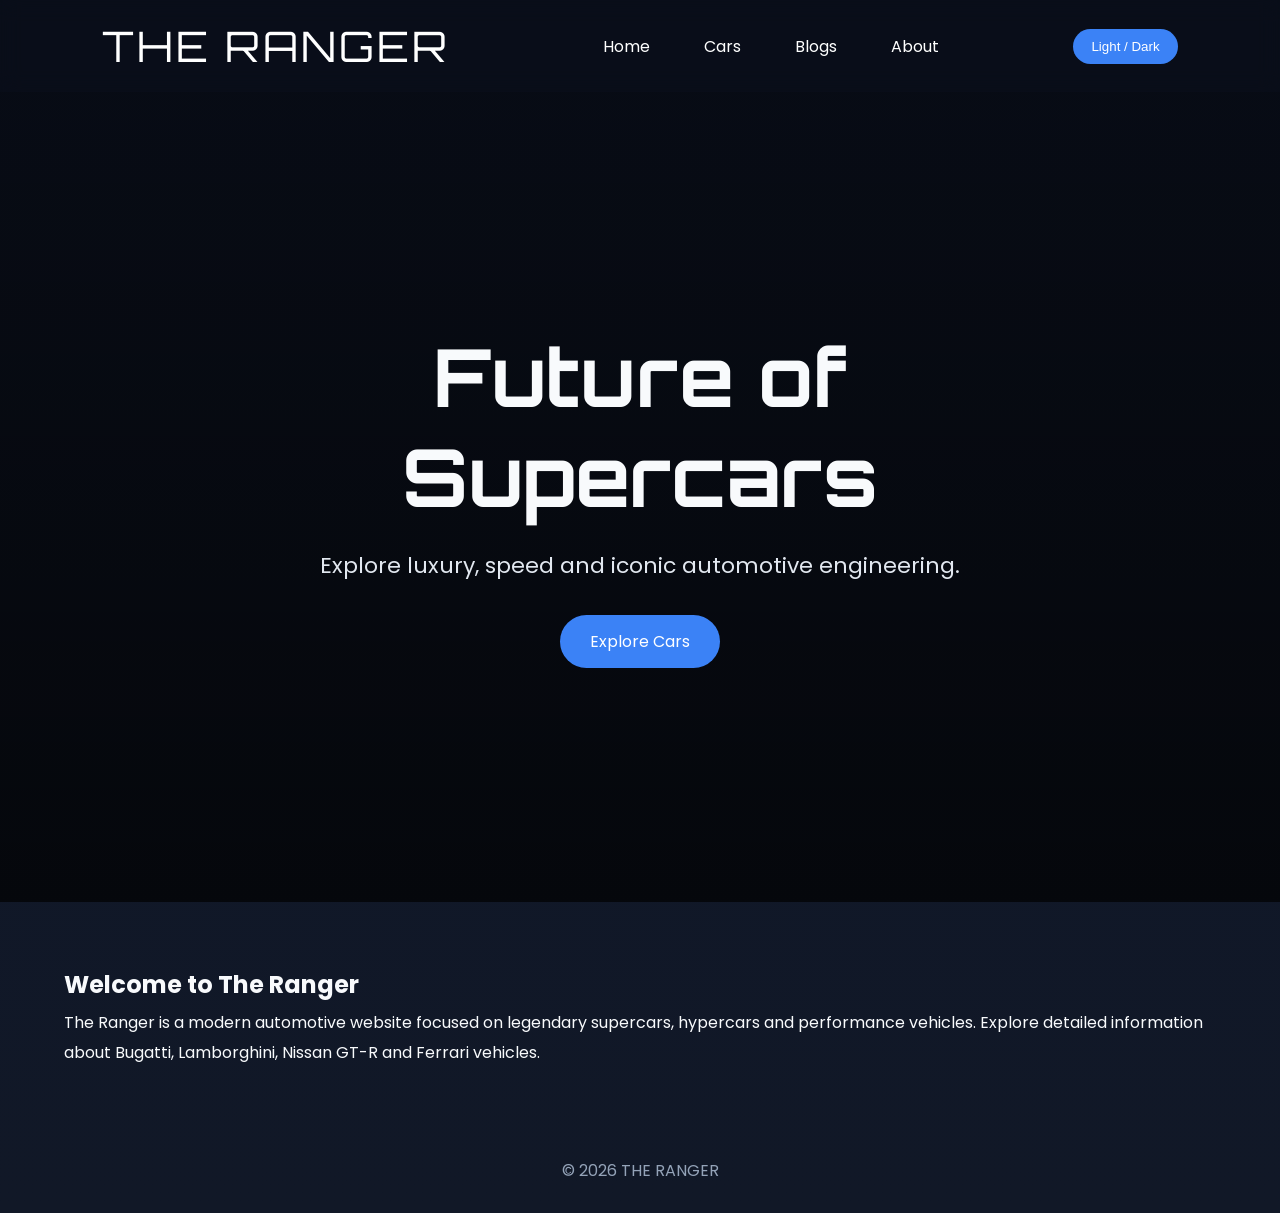
==== commit b16bd850: "Update index.html" ====
--- a/index.html
+++ b/index.html
@@ -1,5 +1,6 @@
 <!DOCTYPE html>
 <html>
+
 <head>
   <title>The Ranger</title>
   <link rel="stylesheet" href="style.css">
@@ -8,7 +9,8 @@
 <body>
 
 <header>
-  <h1>The Ranger</h1>
+
+  <div class="logo">THE RANGER</div>
 
   <nav>
     <a href="index.html">Home</a>
@@ -16,12 +18,52 @@
     <a href="blog.html">Blogs</a>
     <a href="about.html">About</a>
   </nav>
+
+  <button class="theme-btn" onclick="toggleTheme()">
+    Light / Dark
+  </button>
+
 </header>
 
+<section class="hero">
+
+  <div class="hero-content">
+
+    <h1>Future of Supercars</h1>
+
+    <p>
+      Explore luxury, speed and iconic automotive engineering.
+    </p>
+
+    <a href="cars.html" class="hero-btn">
+      Explore Cars
+    </a>
+
+  </div>
+
+</section>
+
 <section class="content">
-  <h2>Welcome</h2>
-  <p>Simple car collection website</p>
+
+  <h2>Welcome to The Ranger</h2>
+
+  <p>
+    The Ranger is a modern automotive website focused on legendary supercars,
+    hypercars and performance vehicles. Explore detailed information about
+    Bugatti, Lamborghini, Nissan GT-R and Ferrari vehicles.
+  </p>
+
 </section>
+
+<footer>
+  © 2026 THE RANGER
+</footer>
+
+<script>
+function toggleTheme(){
+  document.body.classList.toggle("light-mode");
+}
+</script>
 
 </body>
 </html>
--- a/style.css
+++ b/style.css
@@ -1,138 +1,229 @@
-@import url('https://fonts.googleapis.com/css2?family=Orbitron:wght@500;700&family=Poppins:wght@300;400;600&display=swap');
+@import url('https://fonts.googleapis.com/css2?family=Orbitron:wght@500;700&family=Poppins:wght@300;400;500;600&display=swap');
 
 :root{
-  --bg:#0a0a0a;
-  --bg2:#1a1a1a;
-  --card:#111;
-  --text:#fff;
-  --accent:#ff0000;
+  --bg:#0f172a;
+  --bg2:#111827;
+  --card:#1f2937;
+  --text:#f8fafc;
+  --muted:#cbd5e1;
+  --accent:#3b82f6;
 }
 
 .light-mode{
-  --bg:#ffffff;
-  --bg2:#eaf2ff;
+  --bg:#f1f5f9;
+  --bg2:#ffffff;
   --card:#ffffff;
-  --text:#000;
+  --text:#111827;
+  --muted:#475569;
   --accent:#2563eb;
 }
 
+*{
+  margin:0;
+  padding:0;
+  box-sizing:border-box;
+}
+
 body{
-  margin:0;
-  font-family:Poppins;
-  background:linear-gradient(var(--bg),var(--bg2));
+  font-family:'Poppins',sans-serif;
+  background:linear-gradient(to bottom,var(--bg),var(--bg2));
   color:var(--text);
   transition:0.4s;
 }
 
-/* HEADER */
+/* NAVBAR */
+
 header{
   display:flex;
   justify-content:space-between;
   align-items:center;
-  padding:20px;
+  padding:20px 8%;
   position:sticky;
   top:0;
-  backdrop-filter:blur(12px);
+  z-index:1000;
   background:rgba(0,0,0,0.4);
+  backdrop-filter:blur(10px);
 }
 
 .logo{
-  font-family:Orbitron;
-  font-size:50px;
-  color:var(--text);
+  font-family:'Orbitron',sans-serif;
+  font-size:42px;
+  color:white;
+  letter-spacing:3px;
+}
+
+nav{
+  display:flex;
+  align-items:center;
 }
 
 nav a{
-  color:var(--text);
-  margin:10px;
   text-decoration:none;
+  color:white;
+  margin-left:18px;
+  padding:10px 18px;
+  border-radius:30px;
+  transition:0.3s;
 }
 
 nav a:hover{
-  color:var(--accent);
+  background:var(--accent);
 }
 
 /* HERO */
+
 .hero{
   height:90vh;
+  background:
+  linear-gradient(rgba(0,0,0,0.5),rgba(0,0,0,0.7)),
+  url('https://images.unsplash.com/photo-1492144534655-ae79c964c9d7?q=80&w=1600&auto=format&fit=crop');
+
+  background-size:cover;
+  background-position:center;
+
   display:flex;
   justify-content:center;
   align-items:center;
   text-align:center;
-  background:url('https://images.unsplash.com/photo-1494905998402-395d579af36f') center/cover;
-  position:relative;
-}
-
-.hero::before{
-  content:'';
-  position:absolute;
-  inset:0;
-  background:rgba(0,0,0,0.6);
+
+  padding:20px;
 }
 
 .hero-content{
-  position:relative;
-}
-
-.hero h1{
-  font-size:60px;
-  font-family:Orbitron;
+  max-width:800px;
+}
+
+.hero-content h1{
+  font-size:80px;
+  font-family:'Orbitron',sans-serif;
+  margin-bottom:20px;
+}
+
+.hero-content p{
+  font-size:22px;
+  line-height:1.8;
+  color:#e2e8f0;
 }
 
 .hero-btn{
-  padding:12px 25px;
+  display:inline-block;
+  margin-top:30px;
+  padding:14px 30px;
   background:var(--accent);
-  color:#fff;
+  color:white;
+  text-decoration:none;
   border-radius:30px;
-  text-decoration:none;
+  transition:0.3s;
+}
+
+.hero-btn:hover{
+  transform:scale(1.08);
+}
+
+/* CONTENT */
+
+.content{
+  width:90%;
+  max-width:1200px;
+  margin:60px auto;
+  line-height:1.9;
 }
 
 /* CARS */
+
 .cars{
   display:flex;
   flex-wrap:wrap;
   justify-content:center;
-  gap:20px;
-  padding:40px;
+  gap:30px;
+  margin-top:40px;
 }
 
 .card{
-  width:250px;
+  width:320px;
   background:var(--card);
-  border-radius:15px;
+  border-radius:20px;
   overflow:hidden;
-  cursor:pointer;
+  text-decoration:none;
+  color:white;
   transition:0.3s;
 }
 
 .card:hover{
-  transform:scale(1.05);
+  transform:translateY(-10px);
 }
 
 .card img{
   width:100%;
-  height:160px;
+  height:220px;
   object-fit:cover;
 }
 
-/* INFO BOX */
-.info-box{
+.card-content{
+  padding:20px;
+}
+
+.card-content h2{
+  margin-bottom:10px;
+}
+
+.card-content p{
+  color:#cbd5e1;
+  line-height:1.7;
+}
+
+/* ABOUT */
+
+.about-box{
+  background:var(--card);
   padding:30px;
-  text-align:center;
-  background:rgba(255,255,255,0.05);
-  margin:30px;
   border-radius:20px;
 }
 
-.theme-btn{
-  background:var(--accent);
-  border:none;
-  padding:10px 15px;
-  color:#fff;
-  border-radius:20px;
-}
+/* FOOTER */
 
 footer{
   text-align:center;
-  padding:20px;
-}
+  padding:30px;
+  margin-top:50px;
+  color:#94a3b8;
+}
+
+/* THEME BUTTON */
+
+.theme-btn{
+  border:none;
+  padding:10px 18px;
+  border-radius:30px;
+  background:var(--accent);
+  color:white;
+  cursor:pointer;
+}
+
+/* MOBILE */
+
+@media (max-width:768px){
+
+header{
+  flex-direction:column;
+  gap:20px;
+}
+
+nav{
+  flex-wrap:wrap;
+  justify-content:center;
+}
+
+nav a{
+  margin:6px;
+}
+
+.hero-content h1{
+  font-size:48px;
+}
+
+.hero-content p{
+  font-size:18px;
+}
+
+}
